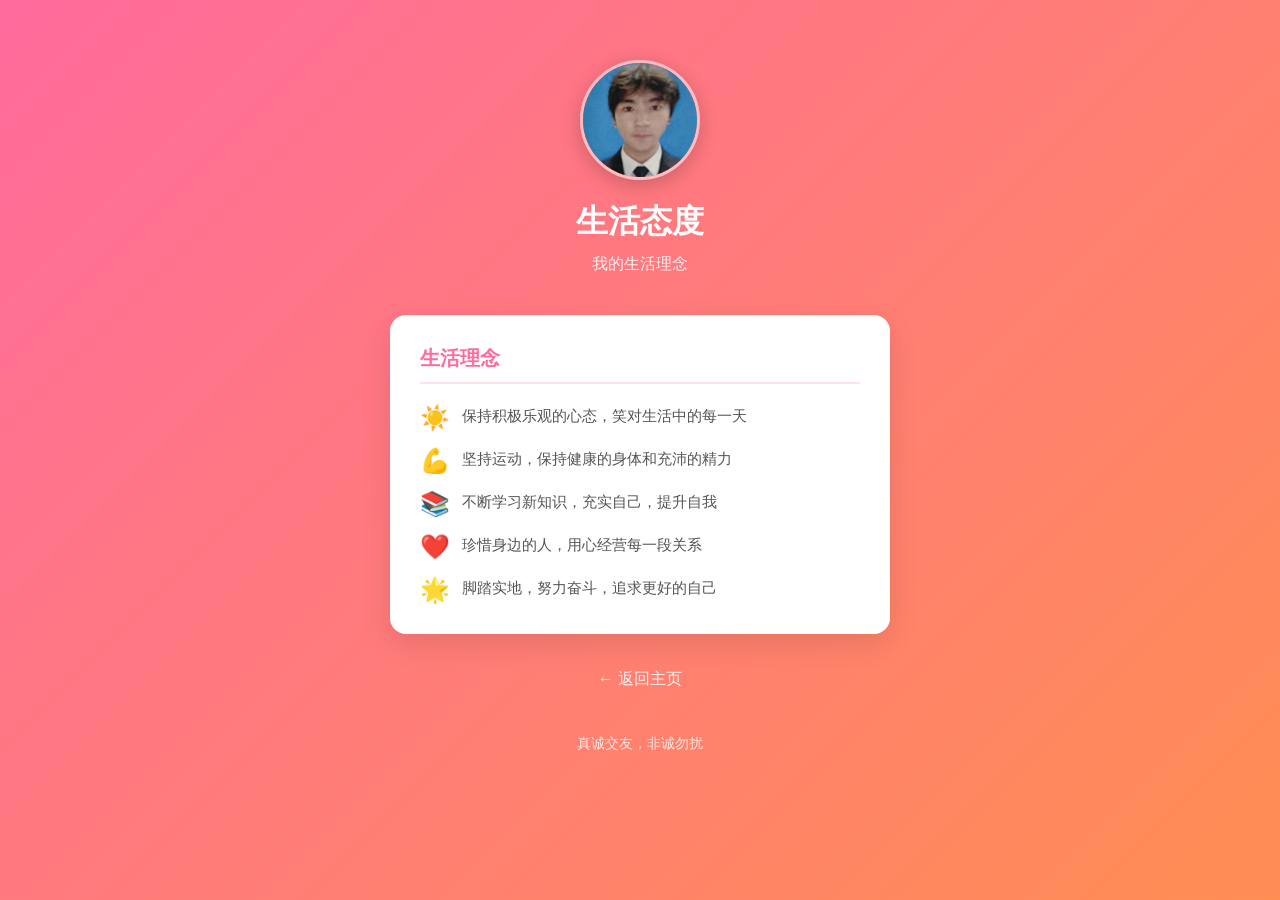
==== attitude.html @ 9237164e "新增个人简介、生活照片、性格特点、未来规划、恋爱观、生活态度板块" ====
<!DOCTYPE html>
<html lang="zh-CN">
<head>
    <meta charset="UTF-8">
    <meta name="viewport" content="width=device-width, initial-scale=1.0">
    <title>朱灵杰 - 生活态度</title>
    <link rel="stylesheet" href="style.css">
</head>
<body>
    <div class="container">
        <header class="header">
            <img src="photo.png" alt="朱灵杰" class="avatar-img">
            <h1>生活态度</h1>
            <p class="subtitle">我的生活理念</p>
        </header>

        <section class="card">
            <h2>生活理念</h2>
            <div class="attitude-list">
                <div class="attitude-item">
                    <span class="attitude-icon">☀️</span>
                    <p>保持积极乐观的心态，笑对生活中的每一天</p>
                </div>
                <div class="attitude-item">
                    <span class="attitude-icon">💪</span>
                    <p>坚持运动，保持健康的身体和充沛的精力</p>
                </div>
                <div class="attitude-item">
                    <span class="attitude-icon">📚</span>
                    <p>不断学习新知识，充实自己，提升自我</p>
                </div>
                <div class="attitude-item">
                    <span class="attitude-icon">❤️</span>
                    <p>珍惜身边的人，用心经营每一段关系</p>
                </div>
                <div class="attitude-item">
                    <span class="attitude-icon">🌟</span>
                    <p>脚踏实地，努力奋斗，追求更好的自己</p>
                </div>
            </div>
        </section>

        <a href="index.html" class="back-link">← 返回主页</a>

        <footer class="footer">
            <p>真诚交友，非诚勿扰</p>
        </footer>
    </div>
</body>
</html>
---- style.css ----
* {
    margin: 0;
    padding: 0;
    box-sizing: border-box;
}

body {
    font-family: "Microsoft YaHei", sans-serif;
    background: linear-gradient(135deg, #ff6b9d, #ff8e53);
    min-height: 100vh;
    padding: 20px;
}

.container {
    max-width: 500px;
    margin: 0 auto;
}

.header {
    text-align: center;
    padding: 40px 20px;
    color: #fff;
}

.avatar {
    width: 100px;
    height: 100px;
    background: rgba(255,255,255,0.3);
    border-radius: 50%;
    display: flex;
    align-items: center;
    justify-content: center;
    margin: 0 auto 20px;
    font-size: 48px;
    color: #fff;
    border: 3px solid rgba(255,255,255,0.5);
}

.avatar-img {
    width: 120px;
    height: 120px;
    border-radius: 50%;
    object-fit: cover;
    margin: 0 auto 20px;
    display: block;
    border: 3px solid rgba(255,255,255,0.5);
    box-shadow: 0 5px 20px rgba(0,0,0,0.2);
}

.header h1 {
    font-size: 32px;
    margin-bottom: 10px;
}

.subtitle {
    font-size: 16px;
    opacity: 0.9;
}

.card {
    background: #fff;
    border-radius: 16px;
    padding: 30px;
    margin-bottom: 20px;
    box-shadow: 0 10px 30px rgba(0,0,0,0.1);
}

.card h2 {
    color: #ff6b9d;
    font-size: 20px;
    margin-bottom: 20px;
    padding-bottom: 10px;
    border-bottom: 2px solid #ffe0eb;
}

.info-grid {
    display: grid;
    grid-template-columns: repeat(2, 1fr);
    gap: 20px;
}

.info-item {
    display: flex;
    flex-direction: column;
}

.label {
    font-size: 13px;
    color: #999;
    margin-bottom: 5px;
}

.value {
    font-size: 16px;
    color: #333;
    font-weight: 500;
}

.criteria-list {
    list-style: none;
}

.criteria-list li {
    padding: 12px 0;
    border-bottom: 1px solid #f0f0f0;
    color: #555;
    font-size: 15px;
}

.criteria-list li:last-child {
    border-bottom: none;
}

.criteria-list li::before {
    content: "♡ ";
    color: #ff6b9d;
}

.contact-card {
    text-align: center;
}

.wechat-label {
    font-size: 14px;
    color: #999;
    margin-bottom: 8px;
}

.wechat-id {
    font-size: 28px;
    font-weight: bold;
    color: #07c160;
    letter-spacing: 2px;
    margin-bottom: 15px;
}

.hint {
    font-size: 13px;
    color: #999;
}

.footer {
    text-align: center;
    padding: 20px;
    color: rgba(255,255,255,0.8);
    font-size: 14px;
}

.nav-grid {
    display: flex;
    flex-direction: column;
    gap: 15px;
    margin-bottom: 20px;
}

.nav-card {
    display: flex;
    align-items: center;
    padding: 20px;
    background: #fff;
    border-radius: 16px;
    text-decoration: none;
    box-shadow: 0 10px 30px rgba(0,0,0,0.1);
    transition: transform 0.2s, box-shadow 0.2s;
}

.nav-card:hover {
    transform: translateY(-2px);
    box-shadow: 0 15px 40px rgba(0,0,0,0.15);
}

.nav-icon {
    font-size: 28px;
    margin-right: 15px;
}

.nav-title {
    flex: 1;
    font-size: 18px;
    color: #333;
    font-weight: 500;
}

.nav-arrow {
    font-size: 20px;
    color: #ff6b9d;
}

.hobby-text {
    color: #555;
    font-size: 15px;
    line-height: 1.8;
}

.back-link {
    display: block;
    text-align: center;
    color: rgba(255,255,255,0.9);
    text-decoration: none;
    font-size: 16px;
    padding: 15px;
    margin-bottom: 10px;
    transition: color 0.2s;
}

.back-link:hover {
    color: #fff;
}

.bio-text {
    color: #555;
    font-size: 15px;
    line-height: 1.8;
}

.tag-container {
    display: flex;
    flex-wrap: wrap;
    gap: 10px;
}

.tag {
    background: linear-gradient(135deg, #ff6b9d, #ff8e53);
    color: #fff;
    padding: 8px 16px;
    border-radius: 20px;
    font-size: 14px;
}

.photo-grid {
    display: grid;
    grid-template-columns: repeat(2, 1fr);
    gap: 15px;
    margin-bottom: 15px;
}

.photo-placeholder {
    background: #f5f5f5;
    border-radius: 12px;
    height: 150px;
    display: flex;
    align-items: center;
    justify-content: center;
    color: #999;
    font-size: 14px;
}

.photo-hint {
    color: #999;
    font-size: 14px;
    text-align: center;
}

.attitude-list {
    display: flex;
    flex-direction: column;
    gap: 15px;
}

.attitude-item {
    display: flex;
    align-items: flex-start;
    gap: 12px;
}

.attitude-icon {
    font-size: 24px;
    flex-shrink: 0;
}

.attitude-item p {
    color: #555;
    font-size: 15px;
    line-height: 1.6;
}

@media (max-width: 400px) {
    .info-grid {
        grid-template-columns: 1fr;
    }
}
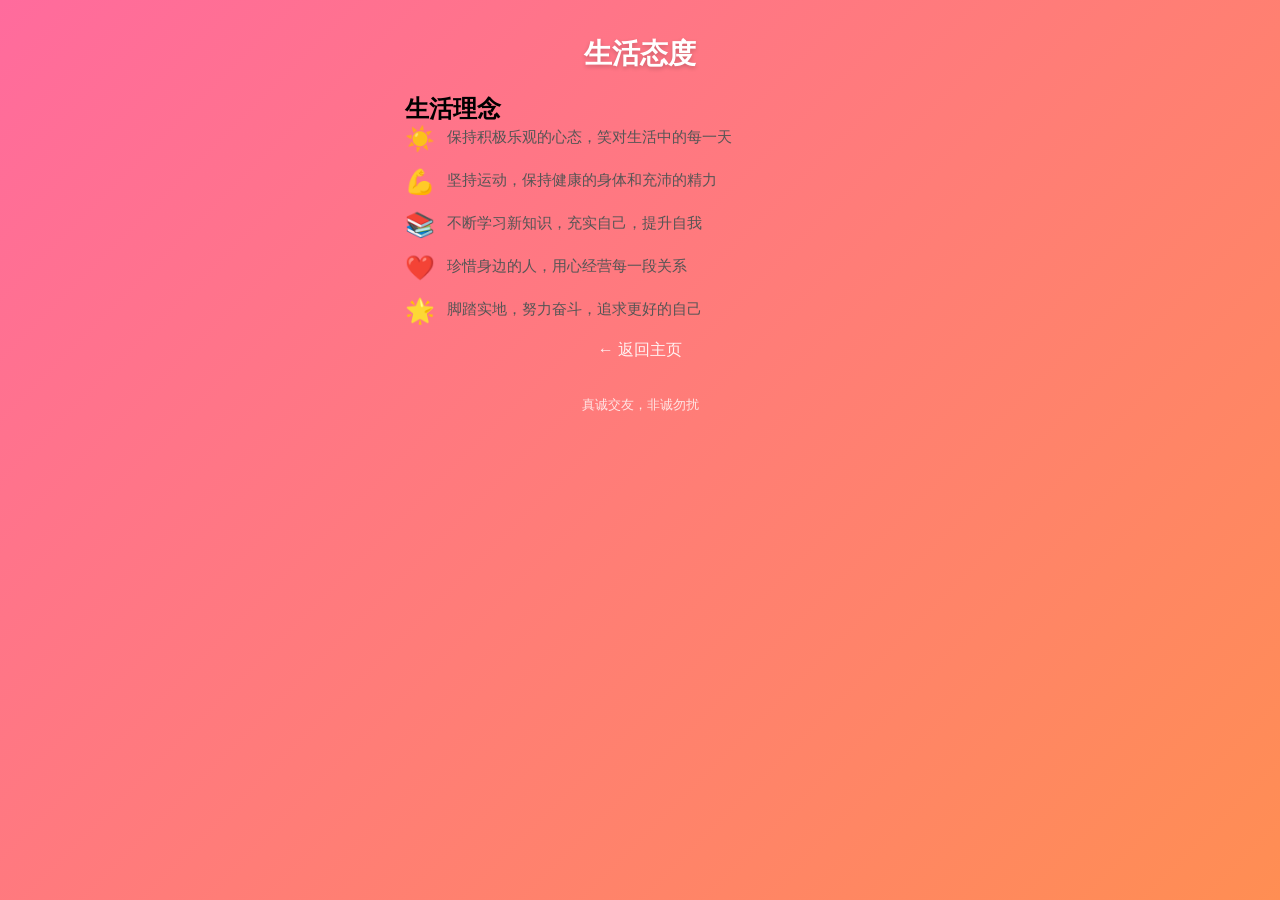
==== commit 9b129479: "子页面删除头像，统一居中布局" ====
--- a/attitude.html
+++ b/attitude.html
@@ -7,12 +7,8 @@
     <link rel="stylesheet" href="style.css">
 </head>
 <body>
-    <div class="container">
-        <header class="header">
-            <img src="photo.png" alt="朱灵杰" class="avatar-img">
-            <h1>生活态度</h1>
-            <p class="subtitle">我的生活理念</p>
-        </header>
+    <div class="sub-container">
+        <h1 class="sub-title">生活态度</h1>
 
         <section class="card">
             <h2>生活理念</h2>
--- a/style.css
+++ b/style.css
@@ -8,100 +8,299 @@
     font-family: "Microsoft YaHei", sans-serif;
     background: linear-gradient(135deg, #ff6b9d, #ff8e53);
     min-height: 100vh;
-    padding: 20px;
-}
-
-.container {
-    max-width: 500px;
+    padding: 15px;
+}
+
+.page-wrapper {
+    display: flex;
+    gap: 15px;
+    max-width: 1200px;
     margin: 0 auto;
-}
-
-.header {
-    text-align: center;
-    padding: 40px 20px;
+    align-items: stretch;
+}
+
+.fade-in {
+    opacity: 0;
+    transform: translateY(20px);
+    transition: opacity 0.6s ease, transform 0.6s ease;
+}
+
+.fade-in.visible {
+    opacity: 1;
+    transform: translateY(0);
+}
+
+.sidebar {
+    width: 200px;
+    flex-shrink: 0;
+    display: flex;
+    flex-direction: column;
+}
+
+.sidebar-nav {
+    display: flex;
+    flex-direction: column;
+    gap: 6px;
+    flex: 1;
+}
+
+.sidebar-link {
+    display: block;
+    padding: 10px 14px;
+    background: rgba(255,255,255,0.2);
     color: #fff;
-}
-
-.avatar {
-    width: 100px;
-    height: 100px;
-    background: rgba(255,255,255,0.3);
-    border-radius: 50%;
-    display: flex;
-    align-items: center;
-    justify-content: center;
-    margin: 0 auto 20px;
-    font-size: 48px;
-    color: #fff;
-    border: 3px solid rgba(255,255,255,0.5);
-}
-
-.avatar-img {
-    width: 120px;
-    height: 120px;
-    border-radius: 50%;
-    object-fit: cover;
-    margin: 0 auto 20px;
-    display: block;
-    border: 3px solid rgba(255,255,255,0.5);
-    box-shadow: 0 5px 20px rgba(0,0,0,0.2);
-}
-
-.header h1 {
-    font-size: 32px;
-    margin-bottom: 10px;
-}
-
-.subtitle {
-    font-size: 16px;
-    opacity: 0.9;
-}
-
-.card {
+    text-decoration: none;
+    border-radius: 10px;
+    font-size: 14px;
+    transition: background 0.2s, transform 0.2s;
+}
+
+.sidebar-link:hover {
+    background: rgba(255,255,255,0.35);
+    transform: translateX(5px);
+}
+
+.main-content {
+    flex: 1;
+    display: flex;
+    flex-direction: column;
+}
+
+.profile-card {
     background: #fff;
     border-radius: 16px;
     padding: 30px;
-    margin-bottom: 20px;
     box-shadow: 0 10px 30px rgba(0,0,0,0.1);
-}
-
-.card h2 {
-    color: #ff6b9d;
-    font-size: 20px;
-    margin-bottom: 20px;
-    padding-bottom: 10px;
-    border-bottom: 2px solid #ffe0eb;
+    text-align: center;
+    flex: 1;
+}
+
+.main-avatar {
+    width: 100px;
+    height: 100px;
+    border-radius: 50%;
+    object-fit: cover;
+    margin: 0 auto 15px;
+    display: block;
+    border: 3px solid rgba(255,107,157,0.3);
+    box-shadow: 0 5px 20px rgba(0,0,0,0.1);
+}
+
+.profile-card h1 {
+    font-size: 28px;
+    color: #333;
+    margin-bottom: 5px;
+}
+
+.subtitle {
+    font-size: 14px;
+    color: #999;
+    margin-bottom: 25px;
 }
 
 .info-grid {
     display: grid;
-    grid-template-columns: repeat(2, 1fr);
+    grid-template-columns: repeat(3, 1fr);
     gap: 20px;
+    margin-bottom: 25px;
 }
 
 .info-item {
     display: flex;
     flex-direction: column;
+    align-items: center;
 }
 
 .label {
-    font-size: 13px;
-    color: #999;
-    margin-bottom: 5px;
+    font-size: 12px;
+    color: #999;
+    margin-bottom: 4px;
 }
 
 .value {
-    font-size: 16px;
+    font-size: 15px;
     color: #333;
     font-weight: 500;
 }
 
+.countdown {
+    display: flex;
+    justify-content: center;
+    align-items: center;
+    gap: 8px;
+    margin-top: 15px;
+    padding-top: 15px;
+    border-top: 2px solid #ffe0eb;
+}
+
+.countdown-num {
+    font-size: 28px;
+    font-weight: bold;
+    color: #ff6b9d;
+}
+
+.countdown-label {
+    font-size: 13px;
+    color: #999;
+}
+
+.countdown-hint {
+    font-size: 12px;
+    color: #999;
+    margin-top: 5px;
+}
+
+.right-panel {
+    width: 260px;
+    flex-shrink: 0;
+    display: flex;
+    flex-direction: column;
+}
+
+.guestbook {
+    background: #fff;
+    border-radius: 16px;
+    padding: 18px;
+    box-shadow: 0 10px 30px rgba(0,0,0,0.1);
+    overflow-y: auto;
+    flex: 1;
+}
+
+.guestbook h2 {
+    color: #ff6b9d;
+    font-size: 18px;
+    margin-bottom: 12px;
+    padding-bottom: 8px;
+    border-bottom: 2px solid #ffe0eb;
+}
+
+.guestbook-form {
+    display: flex;
+    flex-direction: column;
+    gap: 8px;
+    margin-bottom: 12px;
+}
+
+.guestbook-input, .guestbook-textarea {
+    padding: 10px;
+    border: 1px solid #eee;
+    border-radius: 10px;
+    font-size: 13px;
+    font-family: "Microsoft YaHei", sans-serif;
+}
+
+.guestbook-textarea {
+    height: 50px;
+    resize: none;
+}
+
+.guestbook-btn {
+    background: linear-gradient(135deg, #ff6b9d, #ff8e53);
+    color: #fff;
+    border: none;
+    padding: 10px;
+    border-radius: 10px;
+    font-size: 14px;
+    cursor: pointer;
+    transition: transform 0.2s;
+}
+
+.guestbook-btn:hover {
+    transform: translateY(-2px);
+}
+
+.guestbook-messages {
+    display: flex;
+    flex-direction: column;
+    gap: 8px;
+}
+
+.guestbook-msg {
+    padding: 10px;
+    background: #f9f9f9;
+    border-radius: 10px;
+}
+
+.guestbook-msg strong {
+    color: #ff6b9d;
+    font-size: 13px;
+}
+
+.guestbook-msg p {
+    color: #555;
+    font-size: 13px;
+    margin-top: 4px;
+}
+
+.bottom-row {
+    max-width: 1200px;
+    margin: 15px auto;
+}
+
+.quote-card {
+    background: #fff;
+    border-radius: 16px;
+    padding: 20px;
+    box-shadow: 0 10px 30px rgba(0,0,0,0.1);
+    text-align: center;
+}
+
+.quote-card h2 {
+    color: #ff6b9d;
+    font-size: 18px;
+    margin-bottom: 10px;
+}
+
+.quote-text {
+    font-size: 16px;
+    color: #555;
+    line-height: 1.8;
+    font-style: italic;
+}
+
+.music-player {
+    position: fixed;
+    bottom: 20px;
+    right: 20px;
+    z-index: 100;
+}
+
+.music-btn {
+    width: 50px;
+    height: 50px;
+    border-radius: 50%;
+    background: linear-gradient(135deg, #ff6b9d, #ff8e53);
+    color: #fff;
+    border: none;
+    font-size: 24px;
+    cursor: pointer;
+    box-shadow: 0 5px 20px rgba(0,0,0,0.2);
+}
+
+.music-btn.playing {
+    animation: rotate 3s linear infinite;
+}
+
+@keyframes rotate {
+    from { transform: rotate(0deg); }
+    to { transform: rotate(360deg); }
+}
+
+.footer {
+    text-align: center;
+    padding: 10px;
+    color: rgba(255,255,255,0.8);
+    font-size: 13px;
+    max-width: 1200px;
+    margin: 0 auto;
+}
+
 .criteria-list {
     list-style: none;
 }
 
 .criteria-list li {
-    padding: 12px 0;
+    padding: 10px 0;
     border-bottom: 1px solid #f0f0f0;
     color: #555;
     font-size: 15px;
@@ -139,53 +338,6 @@
     color: #999;
 }
 
-.footer {
-    text-align: center;
-    padding: 20px;
-    color: rgba(255,255,255,0.8);
-    font-size: 14px;
-}
-
-.nav-grid {
-    display: flex;
-    flex-direction: column;
-    gap: 15px;
-    margin-bottom: 20px;
-}
-
-.nav-card {
-    display: flex;
-    align-items: center;
-    padding: 20px;
-    background: #fff;
-    border-radius: 16px;
-    text-decoration: none;
-    box-shadow: 0 10px 30px rgba(0,0,0,0.1);
-    transition: transform 0.2s, box-shadow 0.2s;
-}
-
-.nav-card:hover {
-    transform: translateY(-2px);
-    box-shadow: 0 15px 40px rgba(0,0,0,0.15);
-}
-
-.nav-icon {
-    font-size: 28px;
-    margin-right: 15px;
-}
-
-.nav-title {
-    flex: 1;
-    font-size: 18px;
-    color: #333;
-    font-weight: 500;
-}
-
-.nav-arrow {
-    font-size: 20px;
-    color: #ff6b9d;
-}
-
 .hobby-text {
     color: #555;
     font-size: 15px;
@@ -200,11 +352,6 @@
     font-size: 16px;
     padding: 15px;
     margin-bottom: 10px;
-    transition: color 0.2s;
-}
-
-.back-link:hover {
-    color: #fff;
 }
 
 .bio-text {
@@ -242,13 +389,6 @@
     align-items: center;
     justify-content: center;
     color: #999;
-    font-size: 14px;
-}
-
-.photo-hint {
-    color: #999;
-    font-size: 14px;
-    text-align: center;
 }
 
 .attitude-list {
@@ -274,8 +414,39 @@
     line-height: 1.6;
 }
 
-@media (max-width: 400px) {
+@media (max-width: 900px) {
+    .page-wrapper {
+        flex-direction: column;
+    }
+    .sidebar, .right-panel {
+        width: 100%;
+        position: static;
+    }
+    .sidebar-nav {
+        flex-direction: row;
+        flex-wrap: wrap;
+        justify-content: center;
+    }
+    .sidebar-link {
+        width: calc(33% - 6px);
+        text-align: center;
+        font-size: 12px;
+    }
     .info-grid {
-        grid-template-columns: 1fr;
+        grid-template-columns: repeat(2, 1fr);
     }
-}+}
+
+.sub-container {
+    max-width: 500px;
+    margin: 0 auto;
+    padding: 20px 15px;
+}
+
+.sub-title {
+    color: #fff;
+    font-size: 28px;
+    text-align: center;
+    margin-bottom: 20px;
+    text-shadow: 0 2px 4px rgba(0,0,0,0.2);
+}
